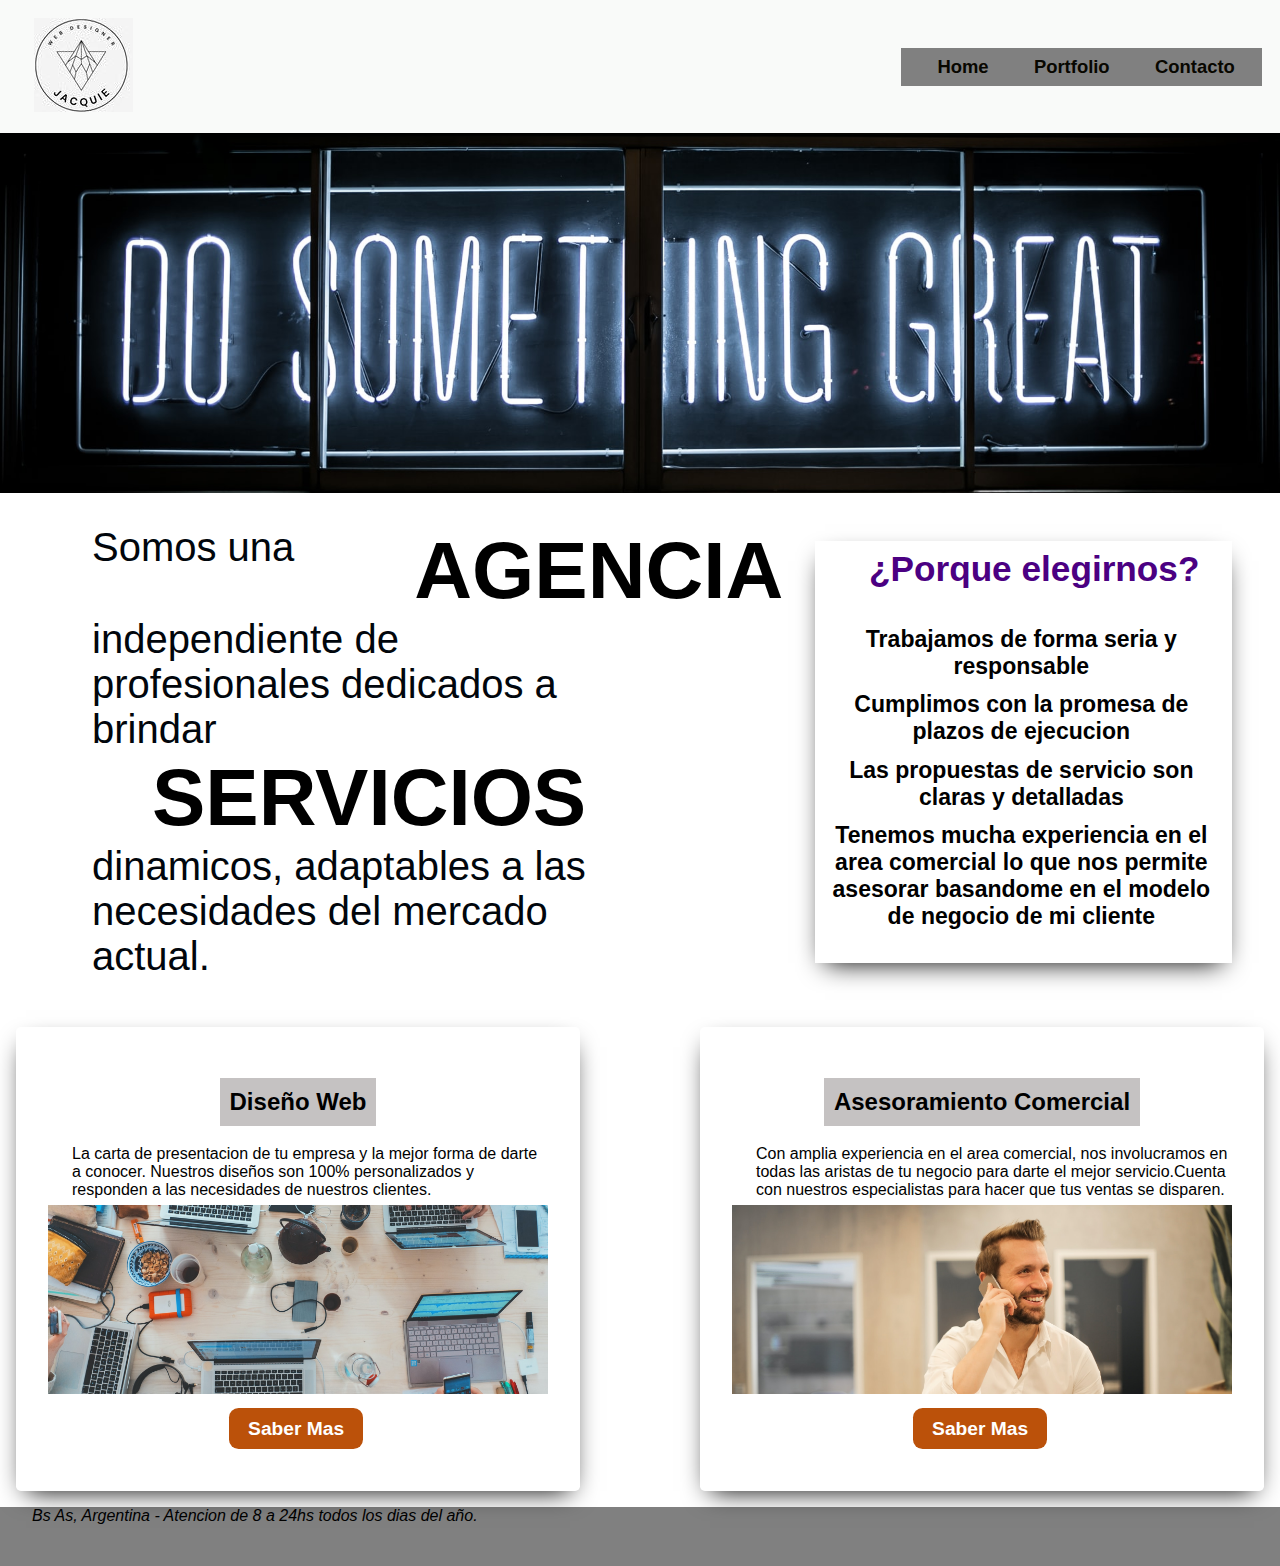
==== index.html @ e637a992 "prueba 2" ====
<!DOCTYPE html>
<html lang="en">
<head>
    <meta charset="UTF-8">
    <meta http-equiv="X-UA-Compatible" content="IE=edge">
    <meta name="viewport" content="width=device-width, initial-scale=1.0">
    <title>Jacquie Web Designer</title>
    <script src="https://code.iconify.design/1/1.0.7/iconify.min.js"></script>
    <link rel="stylesheet" href="https://cdnjs.cloudflare.com/ajax/libs/animate.css/4.1.1/animate.min.css"/>
    <link rel="stylesheet" href="styles/styles.css">
</head>
<body>
    <header>
        <div class="logo">
            <img src="../imagenes/Jacquie.jpg" alt="">
        </div>
        <nav>
            <label for="menu-dropdown"class="menu menu__sm">
                <span class="iconify" data-icon="heroicons-solid:menu" data-inline="false"></span>
            </label>
            <input type="checkbox" id="menu-dropdown" hidden>
            <ul class="menu menu__md">
                <li>
                    <li><a class="menu__enlace"  href="/index.html">Home</a></li>
                    <li><a class= "menu__enlace" href="/portfolio.html">Portfolio</a></li>
                    <li><a class= "menu__enlace"  href="/contacto.html">Contacto</a></li>
                </li>
            </ul>
        </nav>
    </header>
    <main>

        <div class="hero__container"></div>
        <div class="index">
            <div class="quienessomos">
                <p class="quienessomos__parrafo"> Somos una</p> 
                <p class="quienessomos__resaltadas"> AGENCIA</p>
                <p class="quienessomos__parrafo"> independiente de profesionales dedicados a brindar</p>
                <p class="quienessomos__resaltadas" > SERVICIOS</p>
                <p class="quienessomos__parrafo" > dinamicos, adaptables a las necesidades del mercado actual.</p>
            </div>
        

            <div class="razones">
                <h2 class="razones__titulo">¿Porque elegirnos?</h2>
                    <ul class="razones__lista">
                        <li class="razones__lista">
                            <a>
                                <span class="iconify" data-icon="et:cloud"></a> Trabajamos de forma seria y responsable</li>
                        <li class="razones__lista">
                            <a href="">
                                <span class="iconify" data-icon="et:cloud"></span></a> Cumplimos con la promesa de plazos de ejecucion</li>
                        <li class="razones__lista">
                            <a href="">
                                <span class="iconify" data-icon="et:cloud"></span></a> Las propuestas de servicio son claras y detalladas</li>
                        <li class="razones__lista">
                            <a href="">
                                <span class="iconify" data-icon="et:cloud"></span></a> Tenemos mucha experiencia en el area comercial lo que nos permite asesorar basandome en el modelo de negocio de mi cliente</li>
                    </ul>
            </div>
            <div>
                <img src="" alt="">
            </div>
        </div>

        <div class="contenedor__principal">
            <div class="card">
                <h2 class="card__content">Diseño Web</h2>
                    <p class="card__descr">La carta de presentacion de tu empresa y la mejor forma de darte a conocer. Nuestros diseños son 100% personalizados y responden a las necesidades de nuestros clientes.</p>
                <div class="card__img1"></div>
                <div>
                <a  class= "card__btn" href="">Saber Mas</a>
                </div>
            </div>
            
            <div class="card">
                <h2 class="card__content">Asesoramiento Comercial</h2>
                    <p class="card__descr">Con amplia experiencia en el area comercial, nos involucramos en todas las aristas de tu negocio para darte el mejor servicio.Cuenta con nuestros especialistas para hacer que tus ventas se disparen.</p>
                <div class="card__img2"></div>
                <div>
                <a  class= "card__btn" href="">Saber Mas</a>
                </div>
            </div>
        </div>
    </main>
    <footer>
        <div class= "contenedorRedes">
            <div>
                <address>
                Bs As, Argentina - Atencion de 8 a 24hs todos los dias del año.
                </address>
            </div>
            <ul class="container__redes">
                <li><a href="#">
                    <span class="iconify" data-icon="ls:instagram" data-inline="false"></span>
                </a>
                </li>
                <li><a href="#">
                    <span class="iconify" data-icon="jam:facebook-square" data-inline="false"></span>
                </a>
                </li>
                <li><a href="#">
                    <span class="iconify" data-icon="gg:twitter" data-inline="false"></span>
                </a>
                </li>
            </ul>
        </div>
    </footer>
</body>
</html>
---- styles/styles.css ----
* {
  margin: 0px;
  padding: 0px;
  text-decoration: none;
  list-style-type: none;
}

* {
  font-family: "Plus Jakarta",sans-serif;
}

h1 {
  margin-left: 1em;
  font-size: 2em;
}

h2, h3, h4 {
  margin-left: 1em;
  font-size: 1.5em;
}

p {
  margin-left: 1em;
  padding-left: 0.5em;
  font-size: 1em;
}

header {
  position: -webkit-sticky;
  position: sticky;
  top: 0;
  background: #f9faf9;
  z-index: 1;
  display: -webkit-box;
  display: -ms-flexbox;
  display: flex;
  -webkit-box-pack: justify;
      -ms-flex-pack: justify;
          justify-content: space-between;
  -webkit-box-align: center;
      -ms-flex-align: center;
          align-items: center;
  -webkit-box-shadow: 0 0 20px 0 black;
          box-shadow: 0 0 20px 0 black;
  padding: 1.1em;
}

.logo {
  -ms-flex-line-pack: center;
      align-content: center;
  padding-left: 1em;
}

/* Header*/
.menu {
  display: -webkit-box;
  display: -ms-flexbox;
  display: flex;
  -webkit-box-orient: horizontal;
  -webkit-box-direction: normal;
      -ms-flex-direction: row;
          flex-direction: row;
  -ms-flex-flow: nowrap;
      flex-flow: nowrap;
  -webkit-box-align: end;
      -ms-flex-align: end;
          align-items: flex-end;
  font-size: 0.8em;
  font-weight: lighter;
  background-color: gray;
  gap: .7em;
  list-style-type: none;
  padding: 0.625em;
}

.menu__enlace {
  padding: .7em;
  text-decoration: none;
  color: #080700;
  gap: 1em;
}

.menu__enlace:hover {
  -webkit-transform: 2px;
          transform: 2px;
  color: whitesmoke;
  -webkit-transition: 2s;
  transition: 2s;
}

.menu__sm {
  display: none;
  font-size: 1.3em;
}

.menu__md {
  display: -webkit-box;
  display: -ms-flexbox;
  display: flex;
  gap: 1em;
}

.menu__md li {
  list-style: none;
}

@media only screen and (max-width: 320px) {
  .menu__sm {
    display: block;
  }
  .menu__md {
    display: none;
  }
  input[type=checkbox]:checked ~ .menu__md {
    position: absolute;
    top: 100%;
    right: 0;
    left: 0;
    height: calc(80vh - 40px);
    display: -webkit-box;
    display: -ms-flexbox;
    display: flex;
    -webkit-box-orient: vertical;
    -webkit-box-direction: normal;
        -ms-flex-flow: column;
            flex-flow: column;
    -webkit-box-align: end;
        -ms-flex-align: end;
            align-items: flex-end;
    gap: 1em;
    background: grey;
    padding: 1em;
    margin-left: 12em;
    border-bottom-left-radius: 0.5em;
    -webkit-animation: scale-in-ver-top 300ms both;
            animation: scale-in-ver-top 300ms both;
    font-size: 0.8em;
  }
  @-webkit-keyframes scale-in-ver-top {
    0% {
      -webkit-transform: scaleY(0);
              transform: scaleY(0);
      -webkit-transform-origin: top;
              transform-origin: top;
      opacity: 0;
    }
    100% {
      -webkit-transform: scaleY(1);
              transform: scaleY(1);
      -webkit-transform-origin: top;
              transform-origin: top;
      opacity: 1;
    }
  }
  @keyframes scale-in-ver-top {
    0% {
      -webkit-transform: scaleY(0);
              transform: scaleY(0);
      -webkit-transform-origin: top;
              transform-origin: top;
      opacity: 0;
    }
    100% {
      -webkit-transform: scaleY(1);
              transform: scaleY(1);
      -webkit-transform-origin: top;
              transform-origin: top;
      opacity: 1;
    }
  }
}

/*Footer*/
.container__redes ul, li, a {
  font-weight: bolder;
  text-decoration: none;
  margin-right: .2em;
  color: black;
  font-size: 1.2em;
  gap: .5em;
  display: inline;
}

@media only screen and (max-width: 450px) {
  .container__redes {
    display: -webkit-box;
    display: -ms-flexbox;
    display: flex;
    -webkit-box-orient: horizontal;
    -webkit-box-direction: normal;
        -ms-flex-direction: row;
            flex-direction: row;
    -webkit-box-pack: justify;
        -ms-flex-pack: justify;
            justify-content: space-between;
    gap: 0.5em;
    margin-top: 0.5em;
    margin-bottom: 0.5em;
    font-size: 0.5em;
  }
}

.contenedorRedes {
  display: -webkit-box;
  display: -ms-flexbox;
  display: flex;
  -ms-flex-flow: wrap;
      flex-flow: wrap;
  -webkit-box-orient: horizontal;
  -webkit-box-direction: normal;
      -ms-flex-direction: row;
          flex-direction: row;
  -webkit-box-pack: justify;
      -ms-flex-pack: justify;
          justify-content: space-between;
  padding-bottom: 2em;
  padding-left: 2em;
  padding-right: 2em;
  background: grey;
}

.hero__container {
  display: -webkit-box;
  display: -ms-flexbox;
  display: flex;
  -webkit-box-orient: vertical;
  -webkit-box-direction: normal;
      -ms-flex-direction: column;
          flex-direction: column;
  -ms-flex-flow: wrap;
      flex-flow: wrap;
  -webkit-box-align: center;
      -ms-flex-align: center;
          align-items: center;
  background: url(/imagenes/fondohero.jpg) no-repeat center/cover;
  height: 40vh;
}

.index {
  display: -webkit-box;
  display: -ms-flexbox;
  display: flex;
  -webkit-box-orient: vertical;
  -webkit-box-direction: normal;
      -ms-flex-direction: column;
          flex-direction: column;
  -ms-flex-flow: nowrap;
      flex-flow: nowrap;
  -webkit-box-pack: justify;
      -ms-flex-pack: justify;
          justify-content: space-between;
  margin: 1em;
  padding: 1em;
}

.quienessomos {
  display: -webkit-box;
  display: -ms-flexbox;
  display: flex;
  -webkit-box-orient: horizontal;
  -webkit-box-direction: normal;
      -ms-flex-direction: row;
          flex-direction: row;
  -ms-flex-flow: wrap;
      flex-flow: wrap;
  -webkit-box-pack: stretch;
      -ms-flex-pack: stretch;
          justify-content: stretch;
  font-weight: bold;
  font-size: 2.5em;
}

.quienessomos__resaltadas {
  color: black;
  font-weight: bolder;
  font-size: 2em;
}

.quienessomos__parrafo {
  text-align: left;
  -ms-flex-line-pack: left;
      align-content: left;
  -webkit-box-align: left;
      -ms-flex-align: left;
          align-items: left;
  max-width: 70%;
  color: #01060c;
  font-weight: normal;
}

.razones {
  display: -webkit-box;
  display: -ms-flexbox;
  display: flex;
  -webkit-box-orient: vertical;
  -webkit-box-direction: normal;
      -ms-flex-direction: column;
          flex-direction: column;
  -ms-flex-flow: wrap;
      flex-flow: wrap;
  -webkit-box-pack: center;
      -ms-flex-pack: center;
          justify-content: center;
  margin: 1em;
  padding: 0.5em;
  -webkit-box-shadow: 0 10px 25px -10px black;
          box-shadow: 0 10px 25px -10px black;
}

.razones__titulo {
  font-size: 2.2em;
  color: indigo;
  padding-right: 0.4em;
}

.razones__lista {
  display: -webkit-box;
  display: -ms-flexbox;
  display: flex;
  -webkit-box-orient: vertical;
  -webkit-box-direction: normal;
      -ms-flex-direction: column;
          flex-direction: column;
  color: black;
  font-size: 1.2em;
  -webkit-box-align: center;
      -ms-flex-align: center;
          align-items: center;
  text-align: center;
}

.container__cards {
  display: -webkit-box;
  display: -ms-flexbox;
  display: flex;
  -webkit-box-orient: horizontal;
  -webkit-box-direction: normal;
      -ms-flex-direction: row;
          flex-direction: row;
  -ms-flex-wrap: wrap;
      flex-wrap: wrap;
  -webkit-box-pack: justify;
      -ms-flex-pack: justify;
          justify-content: space-between;
  margin: 0.8em;
  padding: 0.3em;
}

.contenedor__principal {
  display: -webkit-box;
  display: -ms-flexbox;
  display: flex;
  -webkit-box-orient: horizontal;
  -webkit-box-direction: normal;
      -ms-flex-direction: row;
          flex-direction: row;
  -ms-flex-flow: nowrap;
      flex-flow: nowrap;
  -webkit-box-pack: justify;
      -ms-flex-pack: justify;
          justify-content: space-between;
}

.card {
  margin: 1em;
  padding: 2em;
  display: -webkit-box;
  display: -ms-flexbox;
  display: flex;
  -webkit-box-orient: vertical;
  -webkit-box-direction: normal;
      -ms-flex-flow: column;
          flex-flow: column;
  border-radius: 0.3em;
  overflow: hidden;
  -webkit-box-shadow: 0 10px 25px -10px black;
          box-shadow: 0 10px 25px -10px black;
  -webkit-transition: 300ms ease-in-out;
  transition: 300ms ease-in-out;
  max-width: 31.25rem;
  max-height: 25rem;
  -webkit-box-align: center;
      -ms-flex-align: center;
          align-items: center;
}

.card__:hover {
  -webkit-transform: scale(1.05);
          transform: scale(1.05);
  -webkit-box-shadow: 0 15px 35px -10px black;
          box-shadow: 0 15px 35px -10px black;
}

.card__img1 {
  width: 100%;
  -ms-flex-preferred-size: 12.5rem;
      flex-basis: 12.5rem;
  background: url(/imagenes/desarrolloweb.jpg) no-repeat center/cover;
  margin: 0.4em;
}

.card__img2 {
  width: 100%;
  -ms-flex-preferred-size: 12.5rem;
      flex-basis: 12.5rem;
  background: url(/imagenes/comercialindex.jpg) no-repeat top/cover;
  margin: 0.4em;
}

.card__content {
  padding: 0.4em;
  margin: 0.8em;
  background: #c5c2c2;
  -webkit-box-align: center;
      -ms-flex-align: center;
          align-items: center;
  text-align: center;
}

.card__desc {
  -webkit-box-flex: 1;
      -ms-flex: 1;
          flex: 1;
  font-size: 1.6em;
  color: grey;
  text-align: justify;
  margin: 0.4em;
}

.card__btn {
  background: #bb510a;
  color: white;
  text-decoration: none;
  padding: .5em 1em;
  border-radius: .5em;
  display: inline-block;
  margin-top: 0.4em;
  margin-bottom: 0.625rem;
}

.card__btn:hover {
  background: #e9c913;
}

@media only screen and (max-width: 320px) {
  .index {
    -ms-flex-flow: wrap;
        flex-flow: wrap;
  }
  .quienessomos {
    font-size: 1.1em;
    -ms-flex-line-pack: center;
        align-content: center;
    margin-right: 1em;
  }
  .contenedor__principal {
    -ms-flex-flow: wrap;
        flex-flow: wrap;
    -webkit-box-align: center;
        -ms-flex-align: center;
            align-items: center;
  }
  .card {
    -webkit-box-align: center;
        -ms-flex-align: center;
            align-items: center;
    -ms-flex-line-pack: center;
        align-content: center;
  }
  .card__desc {
    font-size: 0.4em;
  }
  .card__btn {
    margin: 0;
  }
}
/*# sourceMappingURL=styles.css.map */
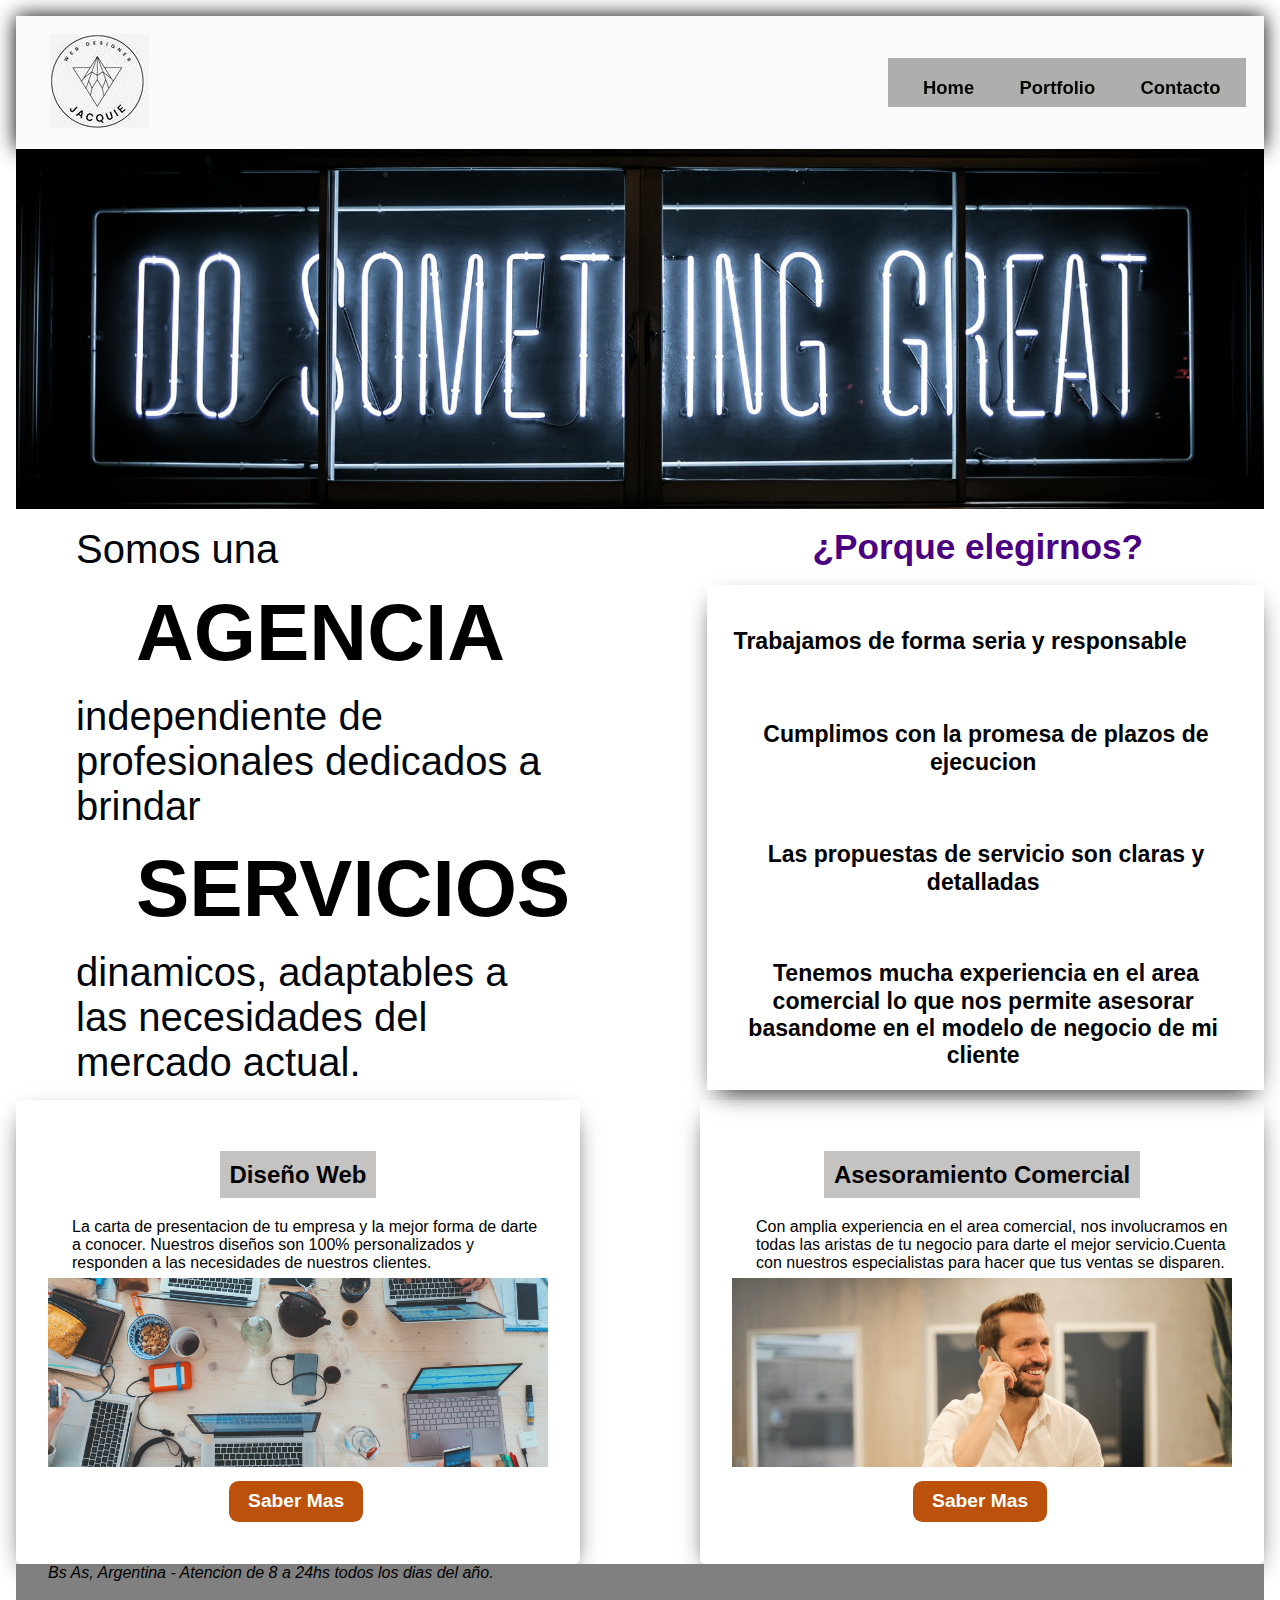
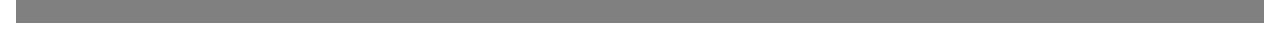
==== commit e1ecb840: "cambios 3.9" ====
--- a/index.html
+++ b/index.html
@@ -9,10 +9,10 @@
     <link rel="stylesheet" href="https://cdnjs.cloudflare.com/ajax/libs/animate.css/4.1.1/animate.min.css"/>
     <link rel="stylesheet" href="styles/styles.css">
 </head>
-<body>
-    <header>
+<body class="index">
+    <header class="h">
         <div class="logo">
-            <img src="../imagenes/Jacquie.jpg" alt="">
+            <img src="imagenes/Jacquie.jpg" alt="logo">
         </div>
         <nav>
             <label for="menu-dropdown"class="menu menu__sm">
@@ -30,9 +30,9 @@
     </header>
     <main>
 
-        <div class="hero__container"></div>
+        <div class="g hero__container"></div>
         <div class="index">
-            <div class="quienessomos">
+            <div class="m quienessomos">
                 <p class="quienessomos__parrafo"> Somos una</p> 
                 <p class="quienessomos__resaltadas"> AGENCIA</p>
                 <p class="quienessomos__parrafo"> independiente de profesionales dedicados a brindar</p>
@@ -41,11 +41,11 @@
             </div>
         
 
-            <div class="razones">
+            <div class="d razonesDiv">
                 <h2 class="razones__titulo">¿Porque elegirnos?</h2>
-                    <ul class="razones__lista">
+                    <ul class=" razones razones__lista">
                         <li class="razones__lista">
-                            <a>
+                            <a href="">
                                 <span class="iconify" data-icon="et:cloud"></a> Trabajamos de forma seria y responsable</li>
                         <li class="razones__lista">
                             <a href="">
@@ -63,7 +63,7 @@
             </div>
         </div>
 
-        <div class="contenedor__principal">
+        <div class="o contenedor__principal">
             <div class="card">
                 <h2 class="card__content">Diseño Web</h2>
                     <p class="card__descr">La carta de presentacion de tu empresa y la mejor forma de darte a conocer. Nuestros diseños son 100% personalizados y responden a las necesidades de nuestros clientes.</p>
@@ -83,7 +83,7 @@
             </div>
         </div>
     </main>
-    <footer>
+    <footer class="c">
         <div class= "contenedorRedes">
             <div>
                 <address>
--- a/styles/styles.css
+++ b/styles/styles.css
@@ -23,6 +23,10 @@
   margin-left: 1em;
   padding-left: 0.5em;
   font-size: 1em;
+}
+
+body {
+  margin: 1em;
 }
 
 header {
@@ -60,17 +64,20 @@
   -webkit-box-direction: normal;
       -ms-flex-direction: row;
           flex-direction: row;
+  -ms-flex-line-pack: center;
+      align-content: center;
   -ms-flex-flow: nowrap;
       flex-flow: nowrap;
-  -webkit-box-align: end;
-      -ms-flex-align: end;
-          align-items: flex-end;
+  -webkit-box-align: center;
+      -ms-flex-align: center;
+          align-items: center;
   font-size: 0.8em;
   font-weight: lighter;
-  background-color: gray;
+  background-color: rgba(1, 1, 1, 0.3);
   gap: .7em;
   list-style-type: none;
-  padding: 0.625em;
+  padding: 0.5em;
+  padding-bottom: 0.6em;
 }
 
 .menu__enlace {
@@ -104,7 +111,7 @@
   list-style: none;
 }
 
-@media only screen and (max-width: 320px) {
+@media only screen and (max-width: 450px) {
   .menu__sm {
     display: block;
   }
@@ -179,6 +186,7 @@
   font-size: 1.2em;
   gap: .5em;
   display: inline;
+  margin-top: 0.8em;
 }
 
 @media only screen and (max-width: 450px) {
@@ -232,25 +240,66 @@
   -webkit-box-align: center;
       -ms-flex-align: center;
           align-items: center;
-  background: url(/imagenes/fondohero.jpg) no-repeat center/cover;
+  background: url("../imagenes/fondohero.jpg") no-repeat center/cover;
   height: 40vh;
 }
 
 .index {
-  display: -webkit-box;
-  display: -ms-flexbox;
-  display: flex;
-  -webkit-box-orient: vertical;
-  -webkit-box-direction: normal;
-      -ms-flex-direction: column;
-          flex-direction: column;
-  -ms-flex-flow: nowrap;
-      flex-flow: nowrap;
-  -webkit-box-pack: justify;
-      -ms-flex-pack: justify;
-          justify-content: space-between;
-  margin: 1em;
-  padding: 1em;
+  display: -ms-grid;
+  display: grid;
+  -ms-grid-columns: fit-content;
+      grid-template-columns: -webkit-fit-content;
+      grid-template-columns: fit-content;
+  -ms-grid-rows: fit-content;
+      grid-template-rows: -webkit-fit-content;
+      grid-template-rows: fit-content;
+      grid-template-areas: "h h h h"+ "g g g g"+ "m m d d" + "o o o o"+ "c c c c";
+}
+
+.index .h {
+  -ms-grid-row: 1;
+  -ms-grid-column: 1;
+  -ms-grid-column-span: 4;
+  grid-area: h;
+}
+
+.index .g {
+  -ms-grid-row: 2;
+  -ms-grid-column: 1;
+  -ms-grid-column-span: 4;
+  grid-area: g;
+}
+
+.index .m {
+  -ms-grid-row: 3;
+  -ms-grid-column: 1;
+  -ms-grid-column-span: 2;
+  grid-area: m;
+}
+
+.index .d {
+  -ms-grid-row: 3;
+  -ms-grid-column: 3;
+  -ms-grid-column-span: 2;
+  grid-area: d;
+}
+
+.index .o {
+  -ms-grid-row: 4;
+  -ms-grid-column: 1;
+  -ms-grid-column-span: 4;
+  grid-area: o;
+}
+
+.index .c {
+  -ms-grid-row: 5;
+  -ms-grid-column: 1;
+  -ms-grid-column-span: 4;
+  grid-area: c;
 }
 
 .quienessomos {
@@ -298,35 +347,28 @@
           flex-direction: column;
   -ms-flex-flow: wrap;
       flex-flow: wrap;
-  -webkit-box-pack: center;
-      -ms-flex-pack: center;
-          justify-content: center;
-  margin: 1em;
-  padding: 0.5em;
+  padding: 1em;
+  gap: 1em;
   -webkit-box-shadow: 0 10px 25px -10px black;
           box-shadow: 0 10px 25px -10px black;
+  margin-bottom: 0.5em;
 }
 
 .razones__titulo {
   font-size: 2.2em;
   color: indigo;
-  padding-right: 0.4em;
+  margin-left: 3em;
+  margin-bottom: 0.5em;
 }
 
 .razones__lista {
-  display: -webkit-box;
-  display: -ms-flexbox;
-  display: flex;
-  -webkit-box-orient: vertical;
-  -webkit-box-direction: normal;
-      -ms-flex-direction: column;
-          flex-direction: column;
   color: black;
   font-size: 1.2em;
+  text-align: center;
   -webkit-box-align: center;
       -ms-flex-align: center;
           align-items: center;
-  text-align: center;
+  padding: 0.5em;
 }
 
 .container__cards {
@@ -342,7 +384,6 @@
   -webkit-box-pack: justify;
       -ms-flex-pack: justify;
           justify-content: space-between;
-  margin: 0.8em;
   padding: 0.3em;
 }
 
@@ -362,7 +403,6 @@
 }
 
 .card {
-  margin: 1em;
   padding: 2em;
   display: -webkit-box;
   display: -ms-flexbox;
@@ -395,7 +435,7 @@
   width: 100%;
   -ms-flex-preferred-size: 12.5rem;
       flex-basis: 12.5rem;
-  background: url(/imagenes/desarrolloweb.jpg) no-repeat center/cover;
+  background: url("../imagenes/desarrolloweb.jpg") no-repeat center/cover;
   margin: 0.4em;
 }
 
@@ -403,7 +443,7 @@
   width: 100%;
   -ms-flex-preferred-size: 12.5rem;
       flex-basis: 12.5rem;
-  background: url(/imagenes/comercialindex.jpg) no-repeat top/cover;
+  background: url("../imagenes/comercialindex.jpg") no-repeat top/cover;
   margin: 0.4em;
 }
 
@@ -444,14 +484,32 @@
 
 @media only screen and (max-width: 320px) {
   .index {
+    display: -webkit-box;
+    display: -ms-flexbox;
+    display: flex;
     -ms-flex-flow: wrap;
         flex-flow: wrap;
+    -webkit-box-orient: vertical;
+    -webkit-box-direction: normal;
+        -ms-flex-direction: column;
+            flex-direction: column;
   }
   .quienessomos {
     font-size: 1.1em;
     -ms-flex-line-pack: center;
         align-content: center;
     margin-right: 1em;
+    -ms-flex-flow: wrap;
+        flex-flow: wrap;
+  }
+  .razones {
+    -ms-flex-flow: wrap;
+        flex-flow: wrap;
+    font-size: 1em;
+  }
+  .razones__titulo {
+    margin-left: 2em;
+    margin-top: 1em;
   }
   .contenedor__principal {
     -ms-flex-flow: wrap;
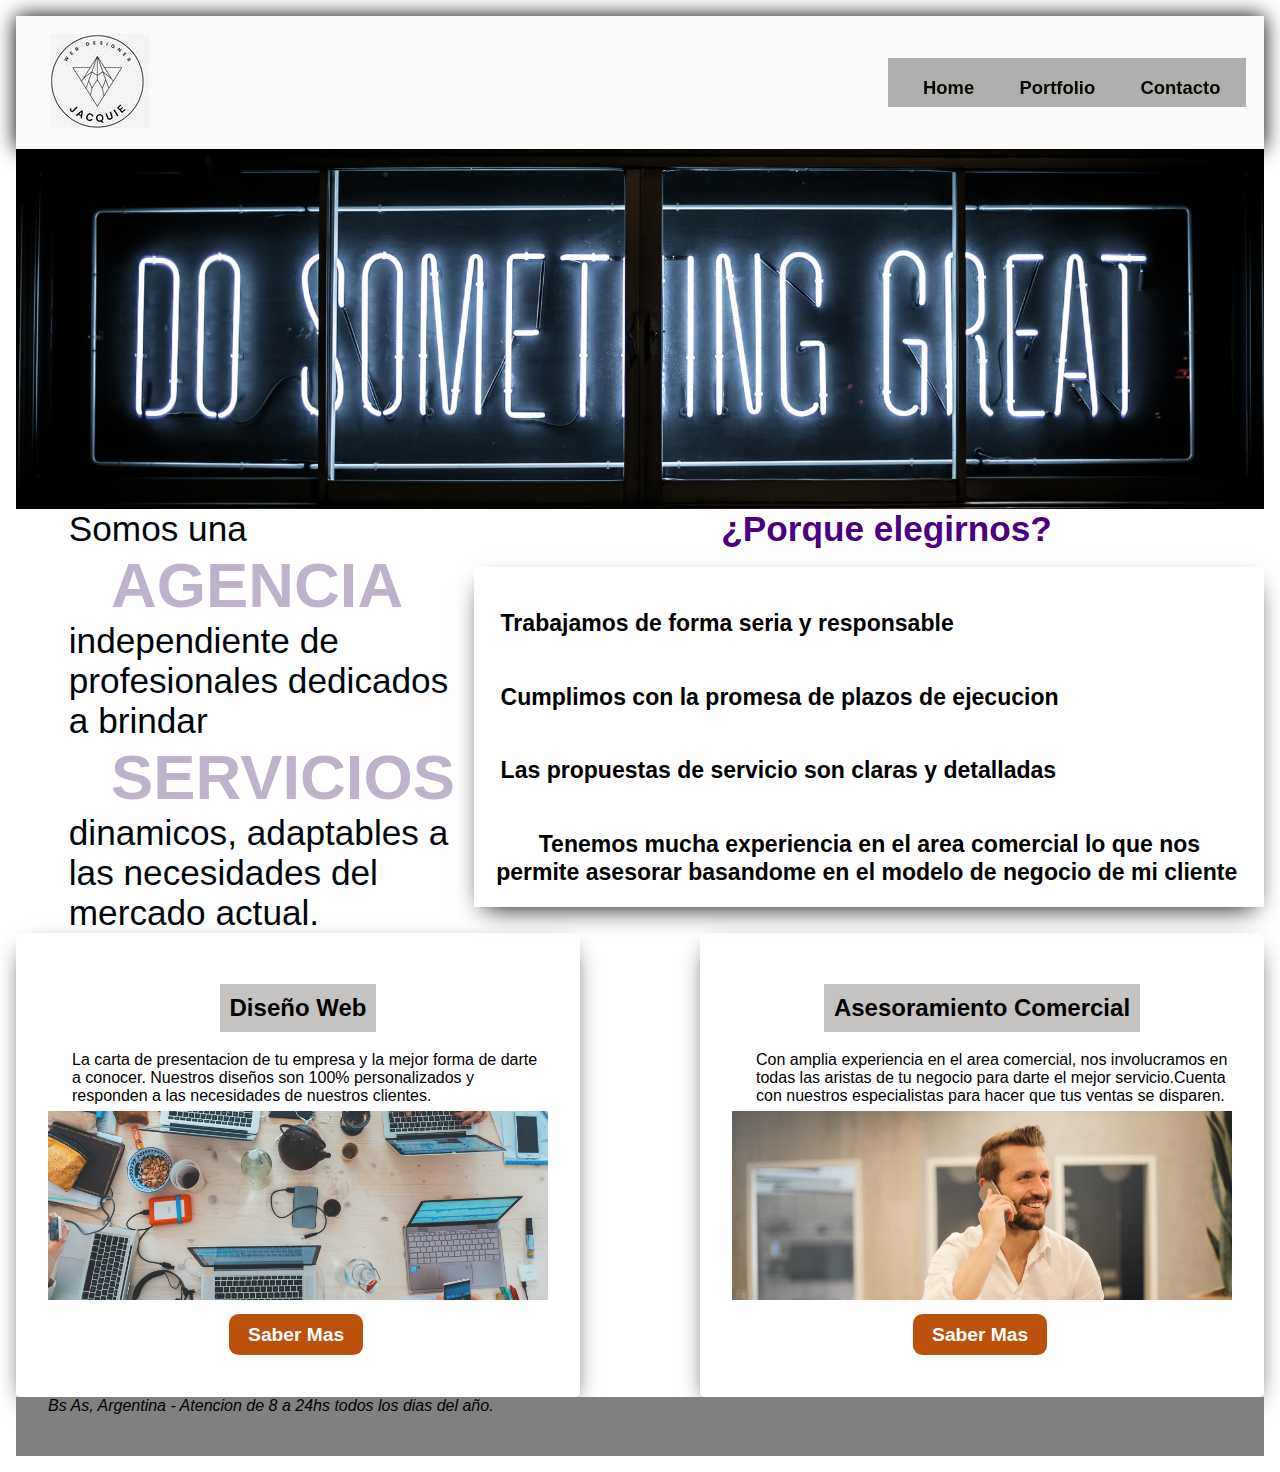
==== commit 5c1e584b: "cambios 4" ====
--- a/index.html
+++ b/index.html
@@ -31,8 +31,8 @@
     <main>
 
         <div class="g hero__container"></div>
-        <div class="index">
-            <div class="m quienessomos">
+        <div class=" mainIndex m d" >
+            <div class="m quienessomos animate__animated animate__pulse">
                 <p class="quienessomos__parrafo"> Somos una</p> 
                 <p class="quienessomos__resaltadas"> AGENCIA</p>
                 <p class="quienessomos__parrafo"> independiente de profesionales dedicados a brindar</p>
--- a/styles/styles.css
+++ b/styles/styles.css
@@ -302,37 +302,42 @@
   grid-area: c;
 }
 
+.mainIndex {
+  display: -webkit-box;
+  display: -ms-flexbox;
+  display: flex;
+  -webkit-box-orient: vertical;
+  -webkit-box-direction: normal;
+      -ms-flex-direction: column;
+          flex-direction: column;
+  -ms-flex-flow: nowrap;
+      flex-flow: nowrap;
+  -webkit-box-pack: justify;
+      -ms-flex-pack: justify;
+          justify-content: space-between;
+}
+
+.razonesDiv {
+  text-align: center;
+}
+
 .quienessomos {
-  display: -webkit-box;
-  display: -ms-flexbox;
-  display: flex;
-  -webkit-box-orient: horizontal;
-  -webkit-box-direction: normal;
-      -ms-flex-direction: row;
-          flex-direction: row;
-  -ms-flex-flow: wrap;
-      flex-flow: wrap;
-  -webkit-box-pack: stretch;
-      -ms-flex-pack: stretch;
-          justify-content: stretch;
   font-weight: bold;
-  font-size: 2.5em;
+  font-size: 2.2em;
+  text-align: left;
 }
 
 .quienessomos__resaltadas {
   color: black;
   font-weight: bolder;
-  font-size: 2em;
+  font-size: 1.8em;
+  max-width: 50%;
+  margin-right: 0.3em;
+  color: rgba(39, 3, 82, 0.3);
 }
 
 .quienessomos__parrafo {
-  text-align: left;
-  -ms-flex-line-pack: left;
-      align-content: left;
-  -webkit-box-align: left;
-      -ms-flex-align: left;
-          align-items: left;
-  max-width: 70%;
+  max-width: 90%;
   color: #01060c;
   font-weight: normal;
 }
@@ -348,7 +353,6 @@
   -ms-flex-flow: wrap;
       flex-flow: wrap;
   padding: 1em;
-  gap: 1em;
   -webkit-box-shadow: 0 10px 25px -10px black;
           box-shadow: 0 10px 25px -10px black;
   margin-bottom: 0.5em;
@@ -357,7 +361,6 @@
 .razones__titulo {
   font-size: 2.2em;
   color: indigo;
-  margin-left: 3em;
   margin-bottom: 0.5em;
 }
 
@@ -494,6 +497,17 @@
         -ms-flex-direction: column;
             flex-direction: column;
   }
+  .mainIndex {
+    display: -webkit-box;
+    display: -ms-flexbox;
+    display: flex;
+    -ms-flex-flow: wrap;
+        flex-flow: wrap;
+    -webkit-box-orient: vertical;
+    -webkit-box-direction: normal;
+        -ms-flex-direction: column;
+            flex-direction: column;
+  }
   .quienessomos {
     font-size: 1.1em;
     -ms-flex-line-pack: center;
@@ -507,10 +521,6 @@
         flex-flow: wrap;
     font-size: 1em;
   }
-  .razones__titulo {
-    margin-left: 2em;
-    margin-top: 1em;
-  }
   .contenedor__principal {
     -ms-flex-flow: wrap;
         flex-flow: wrap;
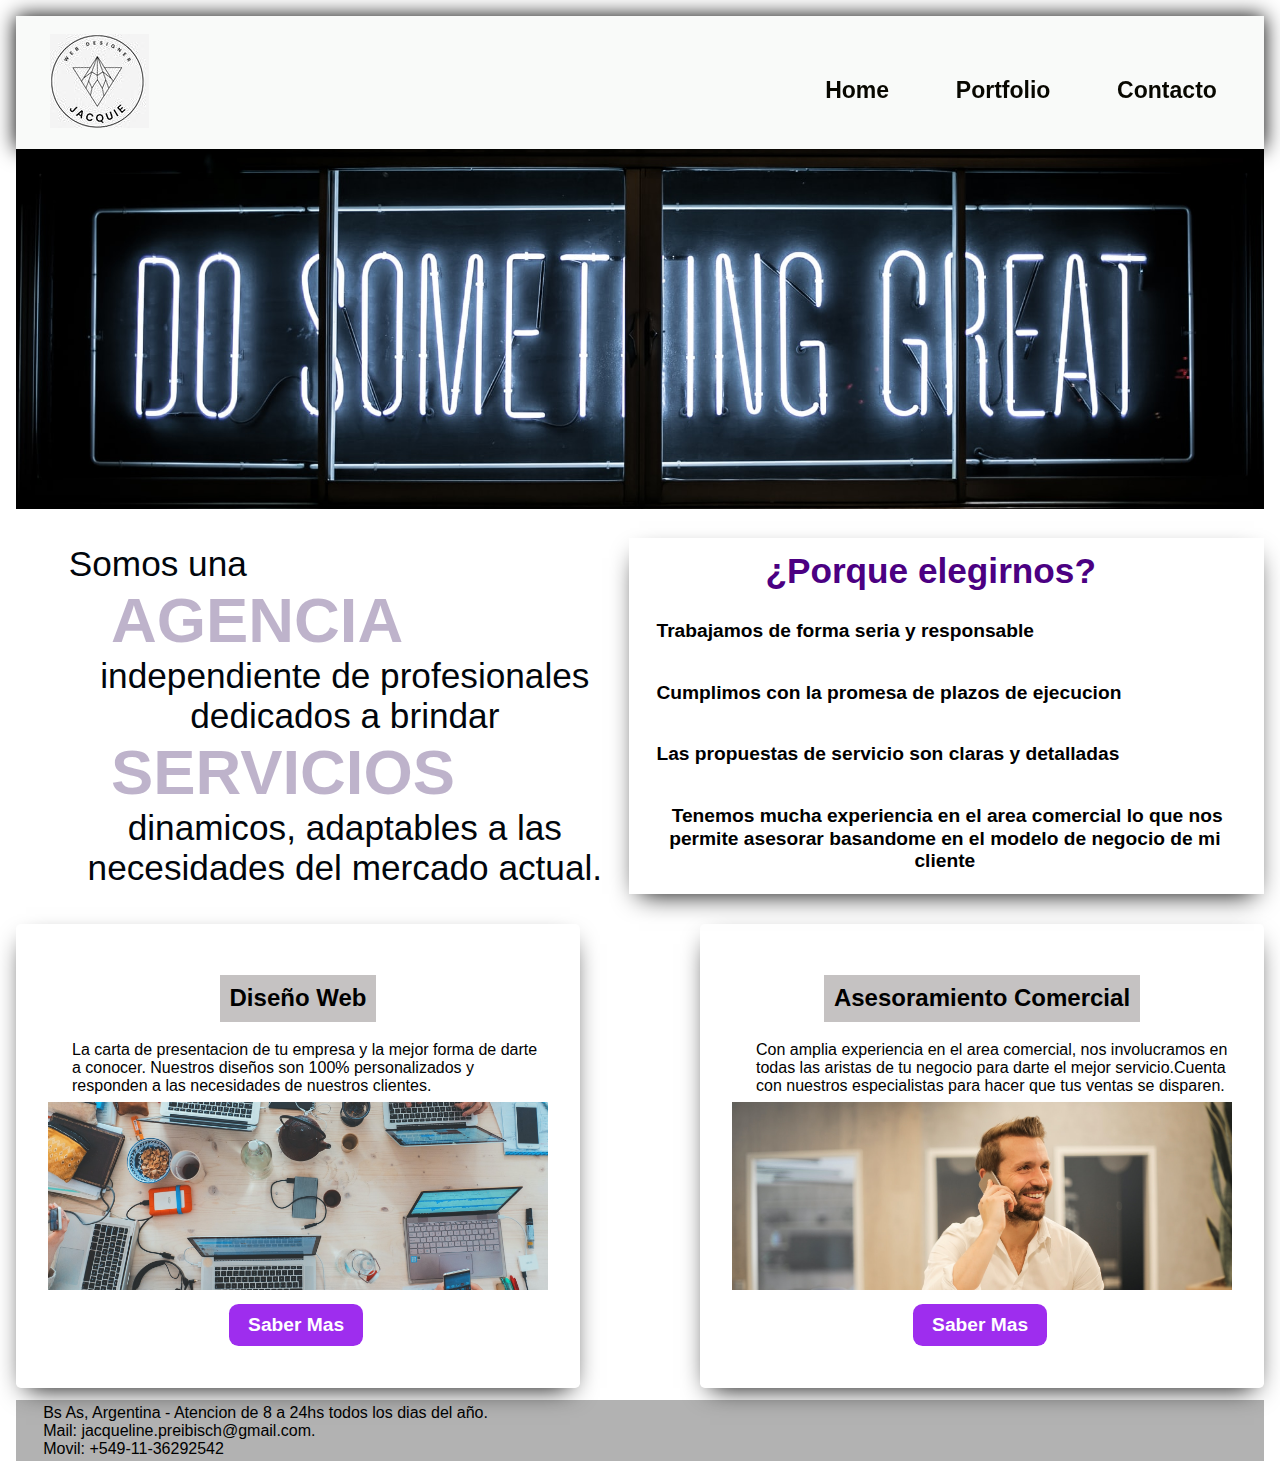
==== commit 411ffe1b: "arreglos" ====
--- a/index.html
+++ b/index.html
@@ -9,30 +9,28 @@
     <link rel="stylesheet" href="https://cdnjs.cloudflare.com/ajax/libs/animate.css/4.1.1/animate.min.css"/>
     <link rel="stylesheet" href="styles/styles.css">
 </head>
-<body class="index">
-    <header class="h">
+<body>
+    <header>
         <div class="logo">
             <img src="imagenes/Jacquie.jpg" alt="logo">
         </div>
         <nav>
-            <label for="menu-dropdown"class="menu menu__sm">
+            <label for="menu-dropdown"class="menu__sm">
                 <span class="iconify" data-icon="heroicons-solid:menu" data-inline="false"></span>
             </label>
             <input type="checkbox" id="menu-dropdown" hidden>
-            <ul class="menu menu__md">
-                <li>
-                    <li><a class="menu__enlace"  href="/index.html">Home</a></li>
-                    <li><a class= "menu__enlace" href="/portfolio.html">Portfolio</a></li>
-                    <li><a class= "menu__enlace"  href="/contacto.html">Contacto</a></li>
-                </li>
+            <ul class="menu__md">
+                    <li class="menu__enlace"><a class="menu__enlace"  href="/index.html">Home</a></li>
+                    <li class="menu__enlace"><a class= "menu__enlace" href="/portfolio.html">Portfolio</a></li>
+                    <li class="menu__enlace"><a class= "menu__enlace"  href="/contacto.html">Contacto</a></li>
             </ul>
         </nav>
     </header>
-    <main>
+    <main class="index">
 
-        <div class="g hero__container"></div>
-        <div class=" mainIndex m d" >
-            <div class="m quienessomos animate__animated animate__pulse">
+        <div class="hero__container"></div>
+        <div class=" mainIndex" >
+            <div class=" quienessomos animate__animated animate__pulse">
                 <p class="quienessomos__parrafo"> Somos una</p> 
                 <p class="quienessomos__resaltadas"> AGENCIA</p>
                 <p class="quienessomos__parrafo"> independiente de profesionales dedicados a brindar</p>
@@ -41,9 +39,10 @@
             </div>
         
 
-            <div class="d razonesDiv">
-                <h2 class="razones__titulo">¿Porque elegirnos?</h2>
-                    <ul class=" razones razones__lista">
+            <div class="razonesDiv">
+                
+                    <ul class="razones">
+                        <h2 class="razones__titulo">¿Porque elegirnos?</h2>
                         <li class="razones__lista">
                             <a href="">
                                 <span class="iconify" data-icon="et:cloud"></a> Trabajamos de forma seria y responsable</li>
@@ -83,12 +82,12 @@
             </div>
         </div>
     </main>
-    <footer class="c">
+    <footer>
         <div class= "contenedorRedes">
-            <div>
-                <address>
-                Bs As, Argentina - Atencion de 8 a 24hs todos los dias del año.
-                </address>
+            <div class="contenedorRedes__direccion">
+            <p>Bs As, Argentina - Atencion de 8 a 24hs todos los dias del año.</p>
+            <p>Mail: jacqueline.preibisch@gmail.com.</p>
+            <p>Movil: +549-11-36292542</p>
             </div>
             <ul class="container__redes">
                 <li><a href="#">
--- a/styles/styles.css
+++ b/styles/styles.css
@@ -64,27 +64,19 @@
   -webkit-box-direction: normal;
       -ms-flex-direction: row;
           flex-direction: row;
-  -ms-flex-line-pack: center;
-      align-content: center;
   -ms-flex-flow: nowrap;
       flex-flow: nowrap;
-  -webkit-box-align: center;
-      -ms-flex-align: center;
-          align-items: center;
-  font-size: 0.8em;
+  font-size: .9em;
   font-weight: lighter;
   background-color: rgba(1, 1, 1, 0.3);
-  gap: .7em;
+  gap: 1.5em;
   list-style-type: none;
-  padding: 0.5em;
-  padding-bottom: 0.6em;
 }
 
 .menu__enlace {
-  padding: .7em;
   text-decoration: none;
   color: #080700;
-  gap: 1em;
+  padding: 0.5em;
 }
 
 .menu__enlace:hover {
@@ -187,6 +179,46 @@
   gap: .5em;
   display: inline;
   margin-top: 0.8em;
+  padding-top: 0.8em;
+  -webkit-box-align: center;
+      -ms-flex-align: center;
+          align-items: center;
+}
+
+.contenedorRedes {
+  background-color: rgba(1, 1, 1, 0.3);
+  display: -webkit-box;
+  display: -ms-flexbox;
+  display: flex;
+  -webkit-box-orient: vertical;
+  -webkit-box-direction: normal;
+      -ms-flex-direction: column;
+          flex-direction: column;
+  -ms-flex-flow: wrap;
+      flex-flow: wrap;
+  -webkit-box-pack: justify;
+      -ms-flex-pack: justify;
+          justify-content: space-between;
+  color: black;
+  list-style-type: none;
+  margin: 0;
+}
+
+.contenedorRedes__direccion {
+  display: -webkit-box;
+  display: -ms-flexbox;
+  display: flex;
+  -webkit-box-orient: vertical;
+  -webkit-box-direction: normal;
+      -ms-flex-direction: column;
+          flex-direction: column;
+  -ms-flex-flow: column;
+      flex-flow: column;
+  padding: 0.2em;
+  margin: 0;
+  font-weight: lighter;
+  -webkit-text-decoration: wavy;
+          text-decoration: wavy;
 }
 
 @media only screen and (max-width: 450px) {
@@ -206,37 +238,37 @@
     margin-bottom: 0.5em;
     font-size: 0.5em;
   }
-}
-
-.contenedorRedes {
-  display: -webkit-box;
-  display: -ms-flexbox;
-  display: flex;
+  .contenedorRedes {
+    display: -webkit-box;
+    display: -ms-flexbox;
+    display: flex;
+    -ms-flex-flow: wrap;
+        flex-flow: wrap;
+    -webkit-box-orient: horizontal;
+    -webkit-box-direction: normal;
+        -ms-flex-direction: row;
+            flex-direction: row;
+    -webkit-box-pack: justify;
+        -ms-flex-pack: justify;
+            justify-content: space-between;
+    padding-bottom: 2em;
+    padding-left: 2em;
+    padding-right: 2em;
+    background: grey;
+    font-size: 0.5em;
+  }
+}
+
+.hero__container {
+  display: -webkit-box;
+  display: -ms-flexbox;
+  display: flex;
+  -webkit-box-orient: vertical;
+  -webkit-box-direction: normal;
+      -ms-flex-direction: column;
+          flex-direction: column;
   -ms-flex-flow: wrap;
       flex-flow: wrap;
-  -webkit-box-orient: horizontal;
-  -webkit-box-direction: normal;
-      -ms-flex-direction: row;
-          flex-direction: row;
-  -webkit-box-pack: justify;
-      -ms-flex-pack: justify;
-          justify-content: space-between;
-  padding-bottom: 2em;
-  padding-left: 2em;
-  padding-right: 2em;
-  background: grey;
-}
-
-.hero__container {
-  display: -webkit-box;
-  display: -ms-flexbox;
-  display: flex;
-  -webkit-box-orient: vertical;
-  -webkit-box-direction: normal;
-      -ms-flex-direction: column;
-          flex-direction: column;
-  -ms-flex-flow: wrap;
-      flex-flow: wrap;
   -webkit-box-align: center;
       -ms-flex-align: center;
           align-items: center;
@@ -245,67 +277,6 @@
 }
 
 .index {
-  display: -ms-grid;
-  display: grid;
-  -ms-grid-columns: fit-content;
-      grid-template-columns: -webkit-fit-content;
-      grid-template-columns: fit-content;
-  -ms-grid-rows: fit-content;
-      grid-template-rows: -webkit-fit-content;
-      grid-template-rows: fit-content;
-      grid-template-areas: "h h h h"- "g g g g"- "m m d d" - "o o o o"- "c c c c";
-}
-
-.index .h {
-  -ms-grid-row: 1;
-  -ms-grid-column: 1;
-  -ms-grid-column-span: 4;
-  grid-area: h;
-}
-
-.index .g {
-  -ms-grid-row: 2;
-  -ms-grid-column: 1;
-  -ms-grid-column-span: 4;
-  grid-area: g;
-}
-
-.index .m {
-  -ms-grid-row: 3;
-  -ms-grid-column: 1;
-  -ms-grid-column-span: 2;
-  grid-area: m;
-}
-
-.index .d {
-  -ms-grid-row: 3;
-  -ms-grid-column: 3;
-  -ms-grid-column-span: 2;
-  grid-area: d;
-}
-
-.index .o {
-  -ms-grid-row: 4;
-  -ms-grid-column: 1;
-  -ms-grid-column-span: 4;
-  grid-area: o;
-}
-
-.index .c {
-  -ms-grid-row: 5;
-  -ms-grid-column: 1;
-  -ms-grid-column-span: 4;
-  grid-area: c;
-}
-
-.mainIndex {
-  display: -webkit-box;
-  display: -ms-flexbox;
-  display: flex;
   -webkit-box-orient: vertical;
   -webkit-box-direction: normal;
       -ms-flex-direction: column;
@@ -317,14 +288,42 @@
           justify-content: space-between;
 }
 
-.razonesDiv {
-  text-align: center;
+.mainIndex {
+  display: -webkit-box;
+  display: -ms-flexbox;
+  display: flex;
+  -webkit-box-orient: vertical;
+  -webkit-box-direction: normal;
+      -ms-flex-direction: column;
+          flex-direction: column;
+  -ms-flex-flow: nowrap;
+      flex-flow: nowrap;
+  -webkit-box-pack: justify;
+      -ms-flex-pack: justify;
+          justify-content: space-between;
 }
 
 .quienessomos {
+  display: -webkit-box;
+  display: -ms-flexbox;
+  display: flex;
+  -webkit-box-orient: horizontal;
+  -webkit-box-direction: normal;
+      -ms-flex-direction: row;
+          flex-direction: row;
+  -ms-flex-flow: wrap;
+      flex-flow: wrap;
+  -webkit-box-pack: stretch;
+      -ms-flex-pack: stretch;
+          justify-content: stretch;
   font-weight: bold;
   font-size: 2.2em;
-  text-align: left;
+  text-align: center;
+  -webkit-box-align: center;
+      -ms-flex-align: center;
+          align-items: center;
+  margin-top: 1em;
+  margin-bottom: 1em;
 }
 
 .quienessomos__resaltadas {
@@ -342,6 +341,25 @@
   font-weight: normal;
 }
 
+.razonesDiv {
+  display: -webkit-box;
+  display: -ms-flexbox;
+  display: flex;
+  -webkit-box-orient: vertical;
+  -webkit-box-direction: normal;
+      -ms-flex-direction: column;
+          flex-direction: column;
+  -ms-flex-flow: nowrap;
+      flex-flow: nowrap;
+  -webkit-box-align: center;
+      -ms-flex-align: center;
+          align-items: center;
+  -webkit-box-pack: justify;
+      -ms-flex-pack: justify;
+          justify-content: space-between;
+  text-align: center;
+}
+
 .razones {
   display: -webkit-box;
   display: -ms-flexbox;
@@ -352,25 +370,27 @@
           flex-direction: column;
   -ms-flex-flow: wrap;
       flex-flow: wrap;
-  padding: 1em;
+  -webkit-box-align: center;
+      -ms-flex-align: center;
+          align-items: center;
+  text-align: center;
+  padding: .8em;
   -webkit-box-shadow: 0 10px 25px -10px black;
           box-shadow: 0 10px 25px -10px black;
-  margin-bottom: 0.5em;
+  margin-bottom: 1em;
+  margin-top: 1em;
 }
 
 .razones__titulo {
   font-size: 2.2em;
   color: indigo;
-  margin-bottom: 0.5em;
+  padding-left: 2.5em;
+  font-family: 'Nunito', sans-serif;
 }
 
 .razones__lista {
   color: black;
   font-size: 1.2em;
-  text-align: center;
-  -webkit-box-align: center;
-      -ms-flex-align: center;
-          align-items: center;
   padding: 0.5em;
 }
 
@@ -384,9 +404,8 @@
           flex-direction: row;
   -ms-flex-wrap: wrap;
       flex-wrap: wrap;
-  -webkit-box-pack: justify;
-      -ms-flex-pack: justify;
-          justify-content: space-between;
+  -ms-flex-pack: distribute;
+      justify-content: space-around;
   padding: 0.3em;
 }
 
@@ -403,6 +422,7 @@
   -webkit-box-pack: justify;
       -ms-flex-pack: justify;
           justify-content: space-between;
+  margin-bottom: .8em;
 }
 
 .card {
@@ -471,7 +491,7 @@
 }
 
 .card__btn {
-  background: #bb510a;
+  background: #9e2dee;
   color: white;
   text-decoration: none;
   padding: .5em 1em;
@@ -485,7 +505,7 @@
   background: #e9c913;
 }
 
-@media only screen and (max-width: 320px) {
+@media only screen and (max-width: 450px) {
   .index {
     display: -webkit-box;
     display: -ms-flexbox;
@@ -521,6 +541,15 @@
         flex-flow: wrap;
     font-size: 1em;
   }
+  .razones__titulo {
+    -ms-flex-line-pack: center;
+        align-content: center;
+    -webkit-box-align: center;
+        -ms-flex-align: center;
+            align-items: center;
+    text-align: center;
+    padding: 0;
+  }
   .contenedor__principal {
     -ms-flex-flow: wrap;
         flex-flow: wrap;
@@ -542,4 +571,131 @@
     margin: 0;
   }
 }
+
+.colorFondo {
+  background: url(/imagenes/clientes.jpg) center 30%;
+  margin: 0;
+  padding: 0;
+}
+
+.contenedor-marcas {
+  display: -webkit-box;
+  display: -ms-flexbox;
+  display: flex;
+  -webkit-box-orient: vertical;
+  -webkit-box-direction: normal;
+      -ms-flex-direction: column;
+          flex-direction: column;
+  -ms-flex-flow: nowrap;
+      flex-flow: nowrap;
+  -webkit-box-pack: justify;
+      -ms-flex-pack: justify;
+          justify-content: space-between;
+  padding: 12em;
+}
+
+.titulo-portfolio {
+  padding-top: 0.5em;
+  font-size: 2em;
+  font-weight: bold;
+  margin-left: 10em;
+  color: white;
+}
+
+.conocelos {
+  font-size: 2em;
+  color: white;
+  font-weight: bolder;
+}
+
+.form__formulario-general {
+  display: -webkit-box;
+  display: -ms-flexbox;
+  display: flex;
+  -webkit-box-orient: vertical;
+  -webkit-box-direction: normal;
+      -ms-flex-flow: column nowrap;
+          flex-flow: column nowrap;
+  max-width: 28.125rem;
+  margin: 1em auto;
+  -webkit-box-pack: center;
+      -ms-flex-pack: center;
+          justify-content: center;
+  -webkit-box-align: start;
+      -ms-flex-align: start;
+          align-items: flex-start;
+  padding: 1.5em;
+  background: rgba(1, 1, 1, 0.3);
+}
+
+.form__modelo-etiqueta {
+  color: white;
+  display: -webkit-box;
+  display: -ms-flexbox;
+  display: flex;
+  -webkit-box-orient: vertical;
+  -webkit-box-direction: normal;
+      -ms-flex-direction: column;
+          flex-direction: column;
+  font-weight: bold;
+  font-size: 1.25rem;
+  padding: 0.2em;
+  -webkit-box-align: center;
+      -ms-flex-align: center;
+          align-items: center;
+  width: 100%;
+}
+
+input, select, option, textarea {
+  padding: 0.7em;
+  border: none;
+  resize: none;
+  border-radius: 0.3em;
+  width: inherit;
+  background-color: #dad4d4;
+}
+
+textarea {
+  min-height: 7.5rem;
+}
+
+form.formulario-general {
+  font-size: 1.5625rem;
+  margin: 1em;
+}
+
+form.formulario-general input, form.formulario-general select, form.formulario-general textarea {
+  margin-bottom: 1em;
+}
+
+.titulo-contacto {
+  font-size: 2em;
+  color: white;
+  margin-left: 1em;
+  text-decoration: none;
+  padding-top: 1em;
+}
+
+.botonc {
+  background: #e66a05;
+  color: white;
+  text-decoration: none;
+  padding: .5em 1em;
+  border-radius: .5em;
+  display: inline-block;
+  -webkit-box-align: center;
+      -ms-flex-align: center;
+          align-items: center;
+  margin-top: .5em;
+  margin-left: 2em;
+  max-width: 6.25rem;
+}
+
+.botonc:hover {
+  background: #ebca0e;
+}
+
+.back-contacto {
+  background: url("/imagenes/fondoc.jpg") center no-repeat;
+}
 /*# sourceMappingURL=styles.css.map */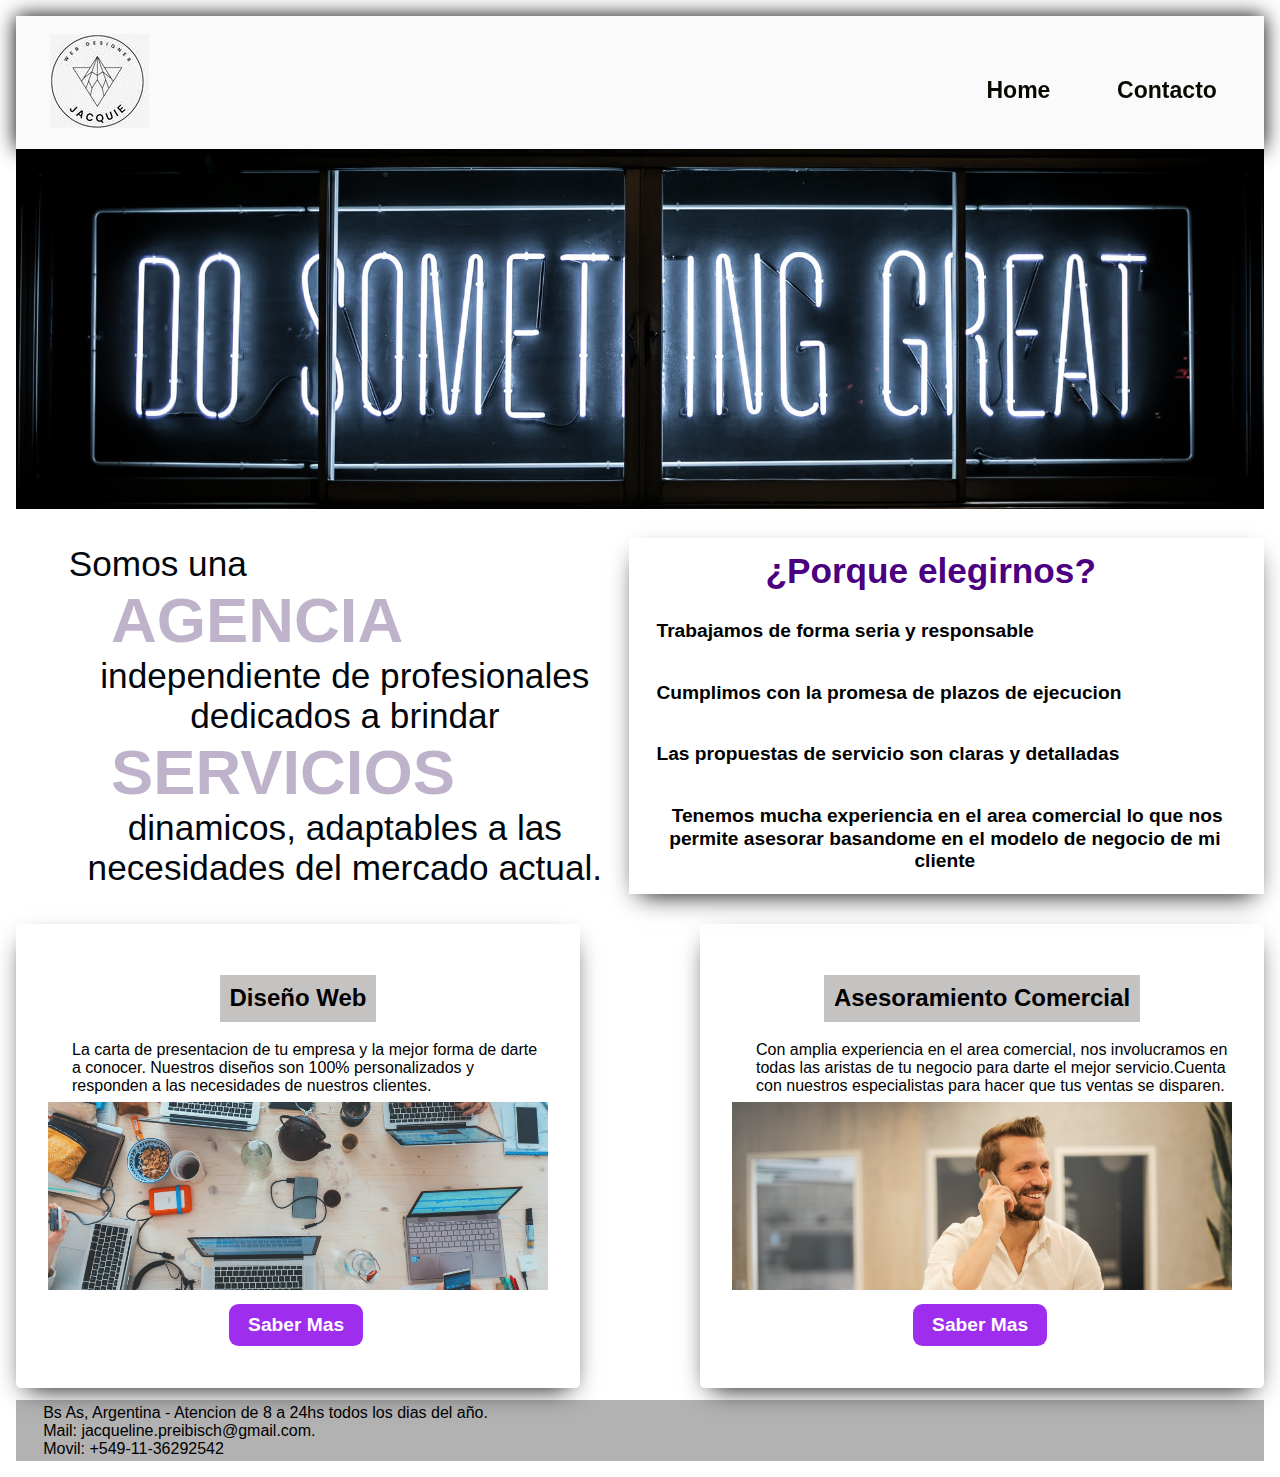
==== commit cb7456dc: "con imagen" ====
--- a/index.html
+++ b/index.html
@@ -20,9 +20,8 @@
             </label>
             <input type="checkbox" id="menu-dropdown" hidden>
             <ul class="menu__md">
-                    <li class="menu__enlace"><a class="menu__enlace"  href="/index.html">Home</a></li>
-                    <li class="menu__enlace"><a class= "menu__enlace" href="/portfolio.html">Portfolio</a></li>
-                    <li class="menu__enlace"><a class= "menu__enlace"  href="/contacto.html">Contacto</a></li>
+                    <li class="menu__enlace"><a class="menu__enlace"  href="index.html">Home</a></li>
+                    <li class="menu__enlace"><a class= "menu__enlace"  href="contacto.html">Contacto</a></li>
             </ul>
         </nav>
     </header>
